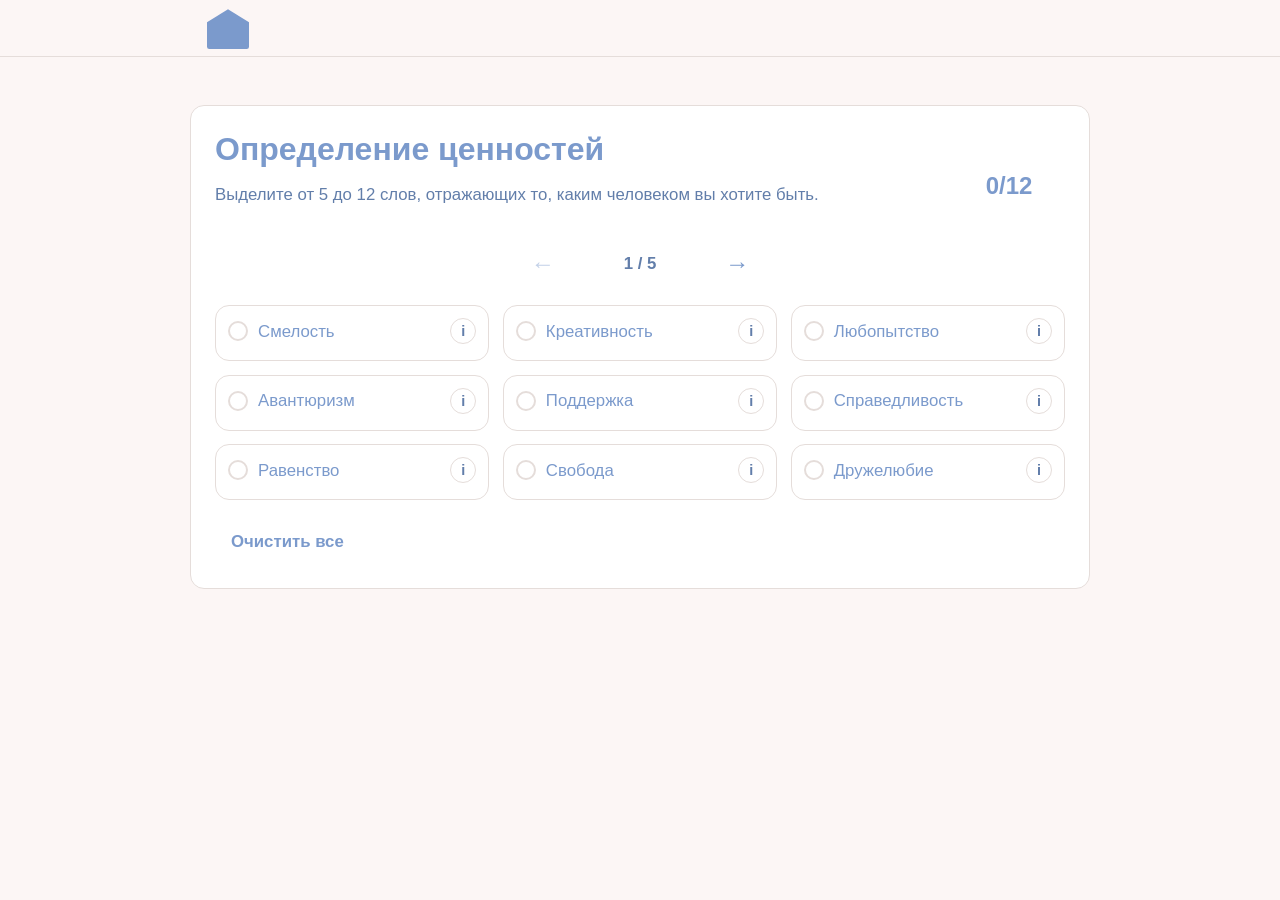
==== docs/projects/values-check-list.html @ 21dad4a8 "Initial commit" ====
<!doctype html>
<html lang="en">
<head>
  <meta charset="utf-8">
  <meta name="viewport" content="width=device-width, initial-scale=1">
  <title>Определение ценностей</title>
  <meta name="description" content="Project page for Values Check List.">
  <link rel="stylesheet" href="../styles.css">
</head>
<body>
  <header class="site-header">
    <div class="container site-header-inner">
      <button id="home-link-btn" class="home-link" type="button" aria-label="На главную">
        <svg class="home-link__icon" viewBox="0 0 24 24" xmlns="http://www.w3.org/2000/svg" aria-hidden="true">
          <path d="M3 9.5 12 4l9 5.5V20a1 1 0 0 1-1 1H4a1 1 0 0 1-1-1V9.5z" fill="currentColor"/>
        </svg>
      </button>
    </div>
  </header>
  <main class="container">
    <section class="project-card">
      <div class="project-top-row">
        <div class="project-top-text">
          <h1>Определение ценностей</h1>
          <p class="description">
            Выделите от&#160;5 до&#160;12 слов, отражающих то, каким&#160;человеком вы хотите быть.
          </p>
        </div>
        <div class="selection-counter-wrap" aria-live="polite">
          <div id="selection-counter" class="selection-counter">0/12</div>
        </div>
      </div>
      <div class="values-pager" aria-label="Values pages navigation">
        <button id="prev-page" class="nav-arrow" type="button" aria-label="Previous page">&#8592;</button>
        <span id="page-indicator" class="page-indicator">1 / 5</span>
        <button id="next-page" class="nav-arrow" type="button" aria-label="Next page">&#8594;</button>
      </div>
      <div id="values-grid" class="values-grid" aria-live="polite"></div>
      <div class="checklist-actions">
        <button id="clear-all" class="button secondary" type="button">Очистить все</button>
        <div id="ranking-action" class="center-action is-hidden" hidden>
          <button id="to-ranking" class="button" type="button">Перейти к&#160;ранжированию</button>
        </div>
      </div>
    </section>
  </main>
  <div id="home-warning-modal" class="modal-overlay" hidden>
    <div class="modal-card" role="dialog" aria-modal="true" aria-labelledby="home-warning-title">
      <h2 id="home-warning-title">Вернуться на&#160;главную?</h2>
      <p class="description">
        Your current values check list progress will be lost if you return to home page.
      </p>
      <div class="modal-actions">
        <button id="confirm-home-leave" class="button secondary" type="button">Home</button>
        <button id="cancel-home-leave" class="button secondary" type="button">Cancel</button>
      </div>
    </div>
  </div>
  <div id="selection-warning-modal" class="modal-overlay" hidden>
    <div class="modal-card modal-card-small" role="dialog" aria-modal="true" aria-labelledby="selection-warning-title">
      <h2 id="selection-warning-title">Недостаточно ценностей для&#160;ранжирования</h2>
      <p class="description">
        Для&#160;перехода к&#160;ранжированию Вам необходимо выбрать не&#160;менее 5 ценностей.
      </p>
      <div class="modal-actions">
        <button id="selection-warning-ok" class="button" type="button">OK</button>
      </div>
    </div>
  </div>
  <script>
    let values = [];
    const MAX_CHECKED = 12;
    const itemsPerPage = 9;
    let totalPages = 1;
    const CHECKLIST_STORAGE_KEY = "valuesChecklistCheckedState";
    const RANKING_UNLOCKED_STORAGE_KEY = "valuesChecklistRankingUnlocked";
    let checkedState = [];
    let currentPage = 0;
    let hasReachedLastPage = false;

    const valuesGrid = document.getElementById("values-grid");
    const prevPageBtn = document.getElementById("prev-page");
    const nextPageBtn = document.getElementById("next-page");
    const pageIndicator = document.getElementById("page-indicator");
    const homeLinkBtn = document.getElementById("home-link-btn");
    const homeWarningModal = document.getElementById("home-warning-modal");
    const confirmHomeLeaveBtn = document.getElementById("confirm-home-leave");
    const cancelHomeLeaveBtn = document.getElementById("cancel-home-leave");
    const selectionWarningModal = document.getElementById("selection-warning-modal");
    const selectionWarningOkBtn = document.getElementById("selection-warning-ok");
    const selectionCounter = document.getElementById("selection-counter");
    const rankingAction = document.getElementById("ranking-action");
    const clearAllBtn = document.getElementById("clear-all");
    const toRankingBtn = document.getElementById("to-ranking");
    const MIN_FOR_RANKING = 5;
    const prefersFinePointerHover = () =>
      window.matchMedia("(hover: hover)").matches && window.matchMedia("(pointer: fine)").matches;

    function capitalizeFirstLetter(text) {
      const t = (text || "").trim();
      if (!t) {
        return t;
      }
      return `${t.charAt(0).toUpperCase()}${t.slice(1)}`;
    }

    function getCheckedValues() {
      const selected = [];
      for (let i = 0; i < values.length; i += 1) {
        if (!checkedState[i]) continue;
        selected.push({
          id: `value-${i}`,
          name: values[i].name,
          description: values[i].description,
        });
      }
      return selected;
    }

    function getCheckedCount() {
      return checkedState.reduce((count, isChecked) => (isChecked ? count + 1 : count), 0);
    }

    function persistCheckedState() {
      localStorage.setItem(CHECKLIST_STORAGE_KEY, JSON.stringify(checkedState));
    }

    function persistRankingUnlockedState() {
      localStorage.setItem(RANKING_UNLOCKED_STORAGE_KEY, JSON.stringify(hasReachedLastPage));
    }

    function clearChecklistProgress() {
      checkedState = new Array(values.length).fill(false);
      hasReachedLastPage = false;
      currentPage = 0;
      setRankingActionVisible(false);
      localStorage.removeItem(CHECKLIST_STORAGE_KEY);
      localStorage.removeItem("selectedValuesForRanking");
      localStorage.removeItem(RANKING_UNLOCKED_STORAGE_KEY);
      renderPage();
    }

    function setRankingActionVisible(isVisible) {
      rankingAction.hidden = !isVisible;
      rankingAction.classList.toggle("is-hidden", !isVisible);
    }

    function animateCounterLimit() {
      selectionCounter.classList.remove("selection-counter-limit");
      void selectionCounter.offsetWidth;
      selectionCounter.classList.add("selection-counter-limit");
    }

    function applyCheckedState(index, nextChecked) {
      if (nextChecked && !checkedState[index] && getCheckedCount() >= MAX_CHECKED) {
        animateCounterLimit();
        return false;
      }

      checkedState[index] = nextChecked;
      persistCheckedState();
      renderPage();
      return true;
    }

    function renderPage() {
      const start = currentPage * itemsPerPage;
      const end = Math.min(start + itemsPerPage, values.length);
      valuesGrid.innerHTML = "";
      const checkedCount = getCheckedCount();

      for (let i = start; i < end; i += 1) {
        const card = document.createElement("div");
        card.className = "value-card";
        const isLocked = checkedCount >= MAX_CHECKED && !checkedState[i];
        card.classList.toggle("value-card-locked", isLocked);

        const mainRow = document.createElement("div");
        mainRow.className = "value-main";
        const mainLeft = document.createElement("div");
        mainLeft.className = "value-main-left";

        const checkbox = document.createElement("input");
        checkbox.type = "checkbox";
        checkbox.checked = checkedState[i];
        checkbox.setAttribute("aria-disabled", String(isLocked));
        checkbox.addEventListener("click", (event) => {
          event.stopPropagation();
        });
        checkbox.addEventListener("change", () => {
          const applied = applyCheckedState(i, checkbox.checked);
          if (!applied) {
            checkbox.checked = checkedState[i];
          }
        });

        const text = document.createElement("span");
        text.className = "value-name";
        text.textContent = capitalizeFirstLetter(values[i].name);

        const infoBtn = document.createElement("button");
        infoBtn.type = "button";
        infoBtn.className = "value-info-btn";
        infoBtn.textContent = "i";
        infoBtn.setAttribute("aria-label", `Show description for ${values[i].name}`);
        infoBtn.setAttribute("aria-expanded", "false");

        infoBtn.addEventListener("mouseenter", () => {
          card.classList.add("value-info-active");
        });
        infoBtn.addEventListener("mouseleave", () => {
          card.classList.remove("value-info-active");
        });
        infoBtn.addEventListener("focus", () => {
          card.classList.add("value-info-active");
        });
        infoBtn.addEventListener("blur", () => {
          card.classList.remove("value-info-active");
        });

        infoBtn.addEventListener("click", (event) => {
          event.preventDefault();
          event.stopPropagation();
          if (!prefersFinePointerHover()) {
            const next = !card.classList.contains("value-card--info-visible");
            document.querySelectorAll(".value-card").forEach((el) => {
              el.classList.remove("value-card--info-visible");
              el.classList.remove("value-info-active");
              const btn = el.querySelector(".value-info-btn");
              if (btn) {
                btn.setAttribute("aria-expanded", "false");
              }
            });
            if (next) {
              card.classList.add("value-card--info-visible");
              infoBtn.setAttribute("aria-expanded", "true");
            }
          }
        });

        card.addEventListener("click", (event) => {
          if (event.target.closest(".value-info-btn")) {
            return;
          }
          card.classList.remove("value-card--info-visible");
          card.classList.remove("value-info-active");
          infoBtn.setAttribute("aria-expanded", "false");

          applyCheckedState(i, !checkedState[i]);
        });

        const description = document.createElement("p");
        description.className = "value-description";
        description.textContent = capitalizeFirstLetter(values[i].description);

        mainLeft.appendChild(checkbox);
        mainLeft.appendChild(text);
        mainRow.appendChild(mainLeft);
        mainRow.appendChild(infoBtn);
        card.appendChild(mainRow);
        card.appendChild(description);
        valuesGrid.appendChild(card);
      }

      pageIndicator.textContent = `${currentPage + 1} / ${totalPages}`;
      pageIndicator.setAttribute(
        "aria-label",
        `Page ${currentPage + 1} of ${totalPages}`,
      );
      prevPageBtn.disabled = currentPage === 0;
      nextPageBtn.disabled = currentPage === totalPages - 1;
      if (currentPage === totalPages - 1) {
        hasReachedLastPage = true;
        persistRankingUnlockedState();
      }
      selectionCounter.textContent = `${checkedCount}/${MAX_CHECKED}`;
      selectionCounter.classList.toggle("selection-counter-max", checkedCount >= MAX_CHECKED);
      setRankingActionVisible(hasReachedLastPage);
    }

    prevPageBtn.addEventListener("click", () => {
      if (currentPage > 0) {
        currentPage -= 1;
        renderPage();
      }
    });

    nextPageBtn.addEventListener("click", () => {
      if (currentPage < totalPages - 1) {
        currentPage += 1;
        renderPage();
      }
    });

    homeLinkBtn.addEventListener("click", () => {
      if (getCheckedValues().length === 0) {
        localStorage.removeItem("selectedValuesForRanking");
        localStorage.removeItem(CHECKLIST_STORAGE_KEY);
        localStorage.removeItem(RANKING_UNLOCKED_STORAGE_KEY);
      }
      window.location.href = "../index.html";
    });

    // Home warning is currently disabled because checklist progress is persisted.
    confirmHomeLeaveBtn.addEventListener("click", () => {
      window.location.href = "../index.html";
    });

    cancelHomeLeaveBtn.addEventListener("click", () => {
      homeWarningModal.hidden = true;
    });

    document.addEventListener("click", (event) => {
      if (prefersFinePointerHover()) {
        return;
      }
      document.querySelectorAll(".value-card.value-card--info-visible").forEach((el) => {
        if (!el.contains(event.target)) {
          el.classList.remove("value-card--info-visible");
          el.classList.remove("value-info-active");
          const btn = el.querySelector(".value-info-btn");
          if (btn) {
            btn.setAttribute("aria-expanded", "false");
          }
        }
      });
    });

    toRankingBtn.addEventListener("click", () => {
      const selectedValues = getCheckedValues();
      if (selectedValues.length < MIN_FOR_RANKING) {
        selectionWarningModal.hidden = false;
        return;
      }

      localStorage.setItem("selectedValuesForRanking", JSON.stringify(selectedValues));
      window.location.href = "values-ranking.html";
    });

    selectionWarningOkBtn.addEventListener("click", () => {
      selectionWarningModal.hidden = true;
    });

    clearAllBtn.addEventListener("click", () => {
      clearChecklistProgress();
    });

    async function initValues() {
      const response = await fetch("../data/values.json");
      values = await response.json();
      totalPages = Math.ceil(values.length / itemsPerPage);
      hasReachedLastPage = JSON.parse(localStorage.getItem(RANKING_UNLOCKED_STORAGE_KEY) || "false");

      const storedCheckedState = JSON.parse(localStorage.getItem(CHECKLIST_STORAGE_KEY) || "null");
      checkedState = Array.isArray(storedCheckedState) && storedCheckedState.length === values.length
        ? storedCheckedState.map((item) => Boolean(item))
        : new Array(values.length).fill(false);

      renderPage();
    }

    initValues();
  </script>
</body>
</html>
---- docs/styles.css ----
:root {
  /* ─── Typography: font family ─── */
  --font-family-base: -apple-system, BlinkMacSystemFont, "Segoe UI", Roboto, Helvetica, Arial, sans-serif;

  /* ─── Typography: font sizes ─── */
  --font-size-body: clamp(0.98rem, 2.2vw, 1.05rem);
  --font-size-h1: clamp(1.55rem, 4vw, 2rem);
  --font-size-h2: clamp(1.2rem, 3vw, 1.5rem);
  --font-size-h3-catalog: clamp(1.05rem, 2.5vw, 1.2rem);
  --font-size-home-link: clamp(1.35rem, 3.2vw, 1.95rem);
  --font-size-nav-arrow: 1.5rem;
  --font-size-value-info: 0.9rem;
  --font-size-selection-counter: clamp(1.2rem, 2.4vw, 1.5rem);
  --font-size-theme-swap: 1.25rem;
  --font-size-decoration-label: 0.75rem;
  /* Index “Проекты” card blurbs (smaller than body) */
  --font-size-catalog-desc: clamp(0.86rem, 1.9vw, 0.97rem);

  /* ─── Typography: font weights ─── */
  --font-weight-semibold: 600;
  --font-weight-bold: 700;
  --font-weight-extrabold: 800;

  /* ─── Typography: line heights ─── */
  --line-height-base: 1.5;
  --line-height-heading: 1.2;
  --line-height-home-link: 1.15;
  --line-height-value-popover: 1.4;
  --line-height-preview-block: 1.55;

  /* ─── Colors: primitives (each solid swatch defined once) ─── */
  --palette-cream: #fcf6f5;
  --palette-white: #ffffff;
  --palette-black: #000000;
  --palette-periwinkle: #7b9acc;
  --palette-periwinkle-muted: #627eaa;
  --palette-periwinkle-deep: #6286bd;
  --palette-periwinkle-dark: #51688f;
  --palette-success:#58a978;
  --palette-success-soft: #e8f4eb;
  --palette-focus: #a8c4e8;
  --palette-border: #e5ddda;
  --palette-image-fallback: #eef2f7;
  --palette-tint-blue: #f8fbff;
  --palette-tint-neutral: #f8fafc;
  --palette-shadow: #0f172a;
  --palette-ui-blue: #1f6feb;
  --palette-sky: #93c5fd;

  /* ─── Colors: semantic roles (alias primitives; tweak only above) ─── */
  --bg: var(--palette-cream);
  --surface: var(--palette-white);
  --text: var(--palette-periwinkle);
  --muted: var(--palette-periwinkle-muted);
  --primary: var(--palette-periwinkle);
  --primary-hover: var(--palette-periwinkle-deep);
  --secondary: var(--palette-periwinkle-muted);
  --secondary-hover: var(--palette-periwinkle-dark);
  --success: var(--palette-success);
  --success-soft: var(--palette-success-soft);
  --button-text: var(--palette-white);
  --focus-ring: var(--palette-focus);
  --border: var(--palette-border);
  --image-placeholder-bg: var(--palette-image-fallback);
  --surface-tint-blue: var(--palette-tint-blue);
  --surface-tint-neutral: var(--palette-tint-neutral);

  /* Translucent UI (relative color; keep primitives as the single source) */
  --primary-faint-14: rgb(from var(--primary) r g b / 14%);
  --primary-faint-28: rgb(from var(--primary) r g b / 28%);
  --primary-faint-35: rgb(from var(--primary) r g b / 35%);
  --primary-shadow-30: rgb(from var(--primary) r g b / 30%);
  --primary-shadow-34: rgb(from var(--primary) r g b / 34%);
  --primary-glow-12: rgb(from var(--primary) r g b / 12%);
  --primary-hover-glow-40: rgb(from var(--primary-hover) r g b / 40%);
  --button-ghost-hover-bg: var(--primary-faint-14);
  --border-interactive: rgb(from var(--palette-ui-blue) r g b / 35%);
  --border-interactive-strong: rgb(from var(--palette-ui-blue) r g b / 45%);
  --header-bg: rgb(from var(--bg) r g b / 94%);
  --modal-backdrop: rgb(from var(--palette-black) r g b / 40%);
  --checkbox-focus-ring: rgb(from var(--success) r g b / 25%);
  --inset-highlight: rgb(from var(--surface) r g b / 35%);
  --inset-highlight-on-primary: rgb(from var(--surface) r g b / 85%);
  --drop-slot-start: rgb(from var(--palette-sky) r g b / 35%);
  --drop-slot-end: rgb(from var(--palette-ui-blue) r g b / 22%);
  --drop-slot-outline: rgb(from var(--palette-sky) r g b / 45%);

  /* Shadows (depth from single shadow hue) */
  --shadow-slate-xs: 0 2px 10px rgb(from var(--palette-shadow) r g b / 12%);
  --shadow-slate-sm: 0 4px 14px rgb(from var(--palette-shadow) r g b / 6%);
  --shadow-slate-md: 0 6px 18px rgb(from var(--palette-shadow) r g b / 8%);
  --shadow-slate-lg: 0 10px 24px rgb(from var(--palette-shadow) r g b / 12%);
  --shadow-slate-xl: 0 14px 24px rgb(from var(--palette-shadow) r g b / 18%);
  --shadow-slate-xxl: 0 18px 30px rgb(from var(--palette-shadow) r g b / 22%);
  --shadow-slate-xxxl: 0 14px 34px rgb(from var(--palette-shadow) r g b / 18%);
  --shadow-catalog-hover: 0 2px 12px var(--primary-glow-12);
  --shadow-cta: 0 3px 14px var(--primary-shadow-34);
  --shadow-cta-hover: 0 4px 18px var(--primary-hover-glow-40);
  --shadow-cta-active: 0 2px 10px var(--primary-shadow-30);

  /* Spacing & radii */
  --space-1: 0.5rem;
  --space-2: 0.85rem;
  --space-3: 1.2rem;
  --radius-card: 14px;
  --radius-pill: 999px;
  --radius-selection-counter: 16px;
  --radius-home-focus: 4px;
  --radius-decorations-pill: 10px;

  /* Ranking page: value rows (+20% vs original 264px cap) */
  --ranking-list-max-width: min(calc(264px * 1.2), 100%);
}

* {
  box-sizing: border-box;
}

[hidden] {
  display: none !important;
}

.is-hidden {
  display: none !important;
}

body {
  margin: 0;
  font-family: var(--font-family-base);
  color: var(--text);
  background: var(--bg);
  line-height: var(--line-height-base);
  -webkit-text-size-adjust: 100%;
}

.site-header {
  position: sticky;
  top: 0;
  z-index: 20;
  background: var(--header-bg);
  border-bottom: 1px solid var(--border);
  backdrop-filter: blur(6px);
  overflow: visible;
}

.site-header .container {
  margin-top: 0;
  margin-bottom: 0;
}

.site-header-inner {
  display: flex;
  justify-content: flex-start;
  align-items: center;
  min-height: 44px;
  padding-top: 6px;
  padding-bottom: 6px;
  padding-inline: clamp(16px, 2.5vw, 24px);
  overflow: visible;
}

.home-link {
  display: inline-flex;
  align-items: center;
  justify-content: flex-start;
  margin: 0;
  padding: 4px 0;
  min-height: 44px;
  overflow: visible;
  background: transparent;
  color: var(--text);
  border-radius: 0;
  line-height: 0;
  font-size: 0;
  font-family: inherit;
  border: none;
  box-shadow: none;
  cursor: pointer;
  text-decoration: none;
  appearance: none;
  transition: color 0.2s ease;
}

.home-link__icon {
  display: block;
  width: clamp(1.35rem, 3vw, 1.75rem);
  height: clamp(1.35rem, 3vw, 1.75rem);
  flex-shrink: 0;
  transform: scale(2);
  transform-origin: center;
}

.home-link:hover {
  color: var(--primary-hover);
}

.home-link:focus-visible {
  outline: 3px solid var(--focus-ring);
  outline-offset: 3px;
  border-radius: var(--radius-home-focus);
}

.container {
  width: min(900px, 100% - 2rem);
  margin: clamp(20px, 5vw, 48px) auto;
}

.profile-card,
.project-card,
.projects-section {
  background: var(--surface);
  border: 1px solid var(--border);
  border-radius: var(--radius-card);
  padding: clamp(16px, 2.5vw, 24px);
  margin-bottom: clamp(12px, 2vw, 20px);
}

.profile-card {
  display: flex;
  align-items: flex-start;
  justify-content: space-between;
  gap: clamp(16px, 4vw, 40px);
  text-align: left;
}

.profile-content {
  flex: 1;
  min-width: 0;
}

.profile-photo {
  width: clamp(96px, 22vw, 140px);
  height: clamp(96px, 22vw, 140px);
  flex: 0 0 auto;
  align-self: center;
  border-radius: 50%;
  object-fit: cover;
  border: 3px solid var(--primary);
  background: var(--image-placeholder-bg);
}

h1,
h2 {
  margin-top: 0;
  line-height: var(--line-height-heading);
}

h1 {
  font-size: var(--font-size-h1);
  margin-bottom: var(--space-2);
}

h2 {
  font-size: var(--font-size-h2);
  margin-bottom: var(--space-2);
}

h1::first-letter,
h2::first-letter,
h3::first-letter {
  text-transform: uppercase;
}

.description::first-letter,
.value-description::first-letter,
.value-name::first-letter {
  text-transform: uppercase;
}

.projects-catalog-item__title::first-letter,
.projects-catalog-item__desc::first-letter {
  text-transform: uppercase;
}

.description {
  color: var(--muted);
  max-width: 700px;
  margin: 0;
  font-size: var(--font-size-body);
}

.profile-content h1,
.project-card h1 {
  font-size: var(--font-size-h1);
  font-weight: var(--font-weight-bold);
  margin-bottom: var(--space-2);
}

.project-card p.description:has(+ .ranking-reflection-bullets) {
  margin-bottom: 0;
}

.ranking-reflection-bullets {
  margin: 0.12rem 0 calc(var(--space-3) + var(--space-1));
  padding-left: 1.4em;
  max-width: none;
  color: var(--muted);
  font-size: var(--font-size-body);
  line-height: var(--line-height-base);
  text-align: left;
  list-style-position: outside;
}

.ranking-reflection-bullets li {
  margin-bottom: 0.12rem;
}

.ranking-reflection-bullets li:last-child {
  margin-bottom: 0;
}

.profile-content .description,
.project-card .description {
  font-size: var(--font-size-body);
  line-height: var(--line-height-base);
  margin: 0 0 var(--space-3);
}

.projects-section h2 {
  text-align: center;
  margin-bottom: var(--space-3);
}

.project-buttons {
  display: flex;
  flex-wrap: wrap;
  gap: 12px;
  align-items: center;
  justify-content: flex-end;
}

.project-buttons:has(> .button.secondary),
.project-buttons:has(> a.button.secondary) {
  justify-content: flex-start;
}

.project-buttons > .button.secondary,
.project-buttons > a.button.secondary {
  margin-right: auto;
}

.projects-catalog {
  list-style: none;
  margin: 0;
  padding: 0;
  display: flex;
  flex-direction: column;
  gap: var(--space-2);
}

.projects-catalog-item {
  display: flex;
  align-items: center;
  justify-content: space-between;
  gap: var(--space-3);
  width: 80%;
  max-width: 100%;
  margin-inline: auto;
  padding: var(--space-2) var(--space-3);
  background: var(--surface);
  border: 1px solid var(--border);
  border-radius: calc(var(--radius-card) - 4px);
  text-decoration: none;
  color: var(--text);
  transition: border-color 0.2s ease, box-shadow 0.2s ease;
}

.projects-catalog-item:hover {
  border-color: var(--primary);
  box-shadow: var(--shadow-catalog-hover);
}

.projects-catalog-item:focus-visible {
  outline: 3px solid var(--focus-ring);
  outline-offset: 2px;
}

a.projects-catalog-item:visited {
  color: var(--text);
}

.projects-catalog-item__body {
  min-width: 0;
  flex: 1;
}

.projects-catalog-item__title {
  margin: 0 0 0.35rem;
  font-size: var(--font-size-h3-catalog);
  font-weight: var(--font-weight-bold);
  line-height: var(--line-height-heading);
}

.projects-catalog-item__desc {
  margin: 0;
  font-size: var(--font-size-catalog-desc);
  color: var(--muted);
  line-height: var(--line-height-base);
}

.projects-catalog-item__cta {
  flex: 0 0 auto;
  display: inline-flex;
  align-items: center;
  justify-content: center;
  width: clamp(44px, 9vw, 50px);
  height: clamp(44px, 9vw, 50px);
  border-radius: 50%;
  background: var(--primary);
  color: var(--button-text);
  line-height: 0;
  box-shadow: var(--shadow-cta);
  transition: background 0.2s ease, box-shadow 0.2s ease, transform 0.2s ease, color 0.15s ease;
}

.projects-catalog-item__cta-icon {
  display: block;
  width: 62%;
  height: 62%;
  min-width: 22px;
  min-height: 22px;
  max-width: 36px;
  max-height: 36px;
}

.projects-catalog-item:hover .projects-catalog-item__cta {
  background: var(--primary-hover);
  box-shadow: var(--shadow-cta-hover);
  transform: translateY(-1px);
}

.projects-catalog-item:active .projects-catalog-item__cta {
  background: var(--primary-hover);
  color: var(--success);
  transform: translateY(0);
  box-shadow: var(--shadow-cta-active);
}

.button {
  display: inline-block;
  text-decoration: none;
  background: var(--primary);
  color: var(--button-text);
  padding: 12px 16px;
  min-height: 44px;
  border-radius: var(--radius-pill);
  font-weight: var(--font-weight-semibold);
  border: none;
  box-shadow: none;
  transition: background 0.2s ease, color 0.2s ease, transform 0.12s ease;
  text-align: center;
  line-height: var(--line-height-heading);
  font-size: var(--font-size-body);
  cursor: pointer;
  font-family: inherit;
}

.button:hover {
  background: var(--primary-hover);
  color: var(--button-text);
}

.button:active {
  transform: translateY(1px);
}

.button:active:not(.secondary),
a.button:active:not(.secondary) {
  color: var(--success);
}

.button:focus-visible {
  outline: 3px solid var(--focus-ring);
  outline-offset: 2px;
}

.button.secondary {
  background: transparent;
  color: var(--primary);
}

.button.secondary:hover {
  background: var(--button-ghost-hover-bg);
  color: var(--primary-hover);
}

.button.secondary:active {
  transform: translateY(1px);
}

a.button:visited {
  color: var(--button-text);
}

a.button.secondary:visited {
  color: var(--primary);
}

.button.icon-button {
  display: inline-flex;
  align-items: center;
  justify-content: center;
  padding: 10px 14px;
  line-height: 0;
}

.button.icon-button svg {
  display: block;
  width: 22px;
  height: 22px;
}

.button.icon-button.icon-button-lg {
  padding-inline: 16px;
  padding-block: calc((44px - 0.62 * 44px) / 2);
  min-height: 44px;
  box-sizing: border-box;
}

.button.icon-button.icon-button-lg svg {
  display: block;
  width: calc(0.62 * 44px);
  height: calc(0.62 * 44px);
  flex-shrink: 0;
}

.values-pager {
  display: flex;
  align-items: center;
  justify-content: center;
  gap: var(--space-3);
  margin: 0 0 var(--space-3);
}

.page-indicator {
  color: var(--muted);
  font-size: var(--font-size-body);
  font-weight: var(--font-weight-bold);
  min-width: 112px;
  text-align: center;
}

.nav-arrow {
  min-width: 44px;
  min-height: 44px;
  padding: 0 6px;
  border: none;
  background: transparent;
  color: var(--text);
  font-size: var(--font-size-nav-arrow);
  font-weight: var(--font-weight-extrabold);
  cursor: pointer;
}

.nav-arrow:hover {
  color: var(--primary);
}

.nav-arrow:disabled {
  opacity: 0.45;
  cursor: not-allowed;
}

.nav-arrow:focus-visible {
  outline: 3px solid var(--focus-ring);
  outline-offset: 2px;
}

.values-grid {
  display: grid;
  grid-template-columns: repeat(3, minmax(0, 1fr));
  gap: var(--space-2);
  margin-bottom: var(--space-3);
}

.value-card {
  display: block;
  position: relative;
  border: 1px solid var(--border);
  border-radius: var(--radius-card);
  padding: 12px;
  min-height: 56px;
  background: var(--surface);
  transition: border-color 0.2s ease, box-shadow 0.2s ease;
  z-index: 1;
}

.value-main {
  display: flex;
  align-items: center;
  gap: 10px;
  justify-content: space-between;
}

.value-main-left {
  display: flex;
  align-items: center;
  gap: 10px;
  min-width: 0;
}

.value-card-locked {
  filter: grayscale(0.15);
}

.value-card-locked .value-main {
  opacity: 0.55;
}

.value-card input[type="checkbox"] {
  width: 20px;
  height: 20px;
  margin: 0;
  flex: 0 0 auto;
  appearance: none;
  border: 2px solid var(--border);
  border-radius: 999px;
  background: var(--surface);
  cursor: pointer;
  display: inline-grid;
  place-content: center;
  transition: border-color 0.2s ease, background 0.2s ease, transform 0.12s ease;
}

.value-card input[type="checkbox"]::before {
  content: "";
  width: 10px;
  height: 10px;
  transform: scale(0);
  transition: transform 0.12s ease;
  background: var(--button-text);
  border-radius: 999px;
  clip-path: polygon(14% 44%, 0 59%, 42% 100%, 100% 20%, 84% 8%, 41% 68%);
}

.value-card input[type="checkbox"]:checked {
  background: var(--success);
  border-color: var(--success);
}

.value-card input[type="checkbox"]:checked::before {
  transform: scale(1);
}

.value-card input[type="checkbox"]:focus-visible {
  outline: 3px solid var(--checkbox-focus-ring);
  outline-offset: 1px;
}

.value-name {
  font-size: var(--font-size-body);
  line-height: var(--line-height-base);
}

.value-description {
  margin: 0;
  position: absolute;
  left: -1px;
  right: -1px;
  top: calc(100% - 1px);
  padding: 10px 12px;
  border: 1px solid var(--border);
  border-top: none;
  border-radius: 0 0 var(--radius-card) var(--radius-card);
  background: var(--surface);
  box-shadow: var(--shadow-slate-lg);
  opacity: 0;
  color: var(--muted);
  font-size: var(--font-size-body);
  line-height: var(--line-height-value-popover);
  white-space: pre-line;
  transform: translateY(-4px);
  pointer-events: none;
  visibility: hidden;
  transition: opacity 0.2s ease, transform 0.2s ease, visibility 0.2s ease;
}

.value-card:hover {
  border-color: var(--border-interactive);
  box-shadow: var(--shadow-slate-sm);
}

.value-card:hover:not(.value-info-active):not(.value-card--info-visible) .value-description {
  opacity: 0;
  visibility: hidden;
  transform: translateY(-4px);
}

.value-card.value-info-active,
.value-card.value-card--info-visible {
  border-color: var(--primary);
  box-shadow: var(--shadow-slate-md);
  border-bottom-left-radius: 0;
  border-bottom-right-radius: 0;
  z-index: 6;
}

.value-card.value-info-active .value-description,
.value-card.value-card--info-visible .value-description {
  opacity: 1;
  transform: translateY(0);
  visibility: visible;
}

.value-info-btn {
  width: 26px;
  height: 26px;
  min-width: 26px;
  border-radius: 50%;
  border: 1px solid var(--border);
  background: var(--surface);
  color: var(--muted);
  font-size: var(--font-size-value-info);
  font-weight: var(--font-weight-bold);
  line-height: 1;
  display: inline-flex;
  align-items: center;
  justify-content: center;
  cursor: help;
}

.value-info-btn:focus-visible {
  outline: 3px solid var(--focus-ring);
  outline-offset: 2px;
}

.center-action {
  display: flex;
  justify-content: flex-end;
}

.center-action .button {
  width: auto;
}

.checklist-actions {
  display: flex;
  justify-content: flex-start;
  align-items: center;
  gap: var(--space-2);
}

.checklist-actions > .button.secondary {
  margin-right: auto;
}

.project-top-row {
  display: flex;
  align-items: flex-start;
  justify-content: space-between;
  gap: var(--space-2);
}

.project-top-text {
  flex: 1;
  min-width: 0;
}

.selection-counter-wrap {
  flex: 0 0 auto;
  text-align: center;
}

.selection-counter {
  width: clamp(88px, 12vw, 112px);
  height: clamp(88px, 12vw, 112px);
  border-radius: var(--radius-selection-counter);
  border: none;
  display: flex;
  align-items: center;
  justify-content: center;
  font-size: var(--font-size-selection-counter);
  font-weight: var(--font-weight-extrabold);
  background: transparent;
  color: var(--text);
  transition: transform 0.16s ease, color 0.2s ease, box-shadow 0.2s ease, background 0.2s ease;
  box-shadow: none;
}

.selection-counter-max {
  color: var(--success);
  background: transparent;
  box-shadow: none;
}

.selection-counter-limit {
  animation: counter-limit-bounce 0.42s ease;
}

@keyframes counter-limit-bounce {
  0% {
    transform: scale(1) translateX(0);
  }
  20% {
    transform: scale(1.1) translateX(-3px);
  }
  40% {
    transform: scale(1.1) translateX(3px);
  }
  60% {
    transform: scale(1.06) translateX(-2px);
  }
  80% {
    transform: scale(1.03) translateX(2px);
  }
  100% {
    transform: scale(1) translateX(0);
  }
}

.modal-overlay {
  position: fixed;
  inset: 0;
  background: var(--modal-backdrop);
  display: flex;
  justify-content: center;
  align-items: center;
  padding: 16px;
  z-index: 100;
}

.modal-overlay[hidden] {
  display: none;
}

.modal-card {
  width: min(560px, 100%);
  background: var(--surface);
  border: 1px solid var(--border);
  border-radius: var(--radius-card);
  padding: clamp(16px, 2.5vw, 24px);
}

.modal-card-small {
  width: min(420px, 100%);
}

.modal-actions {
  display: flex;
  flex-wrap: wrap;
  justify-content: flex-end;
  gap: var(--space-2);
  margin-top: var(--space-3);
}

.modal-actions:has(> .button.secondary),
.modal-actions:has(> a.button.secondary) {
  justify-content: flex-start;
}

.ranking-board {
  display: flex;
  align-items: flex-start;
  gap: 10px;
  max-width: calc(var(--ranking-list-max-width) + 2.75rem);
  margin: 0 auto var(--space-3);
  user-select: none;
  -webkit-user-select: none;
}

.ranking-rank-gutter {
  list-style: none;
  margin: 0;
  padding: 0;
  flex: 0 0 auto;
}

.ranking-rank-gutter li {
  display: flex;
  align-items: center;
  justify-content: flex-end;
  margin-bottom: var(--space-2);
  min-width: 2.25rem;
  text-align: right;
  color: var(--muted);
  font-weight: var(--font-weight-semibold);
  font-size: var(--font-size-body);
  line-height: var(--line-height-heading);
  box-sizing: border-box;
}

.ranking-rank-gutter li:last-child {
  margin-bottom: 0;
}

.ranking-list {
  margin: 0;
  padding: 0;
  flex: 1;
  min-width: 0;
  list-style: none;
  user-select: none;
  -webkit-user-select: none;
}

.ranking-row {
  display: flex;
  align-items: center;
  gap: 10px;
  margin-bottom: var(--space-2);
  list-style: none;
  cursor: grab;
  touch-action: none;
  user-select: none;
  -webkit-user-select: none;
}

.ranking-row:last-child {
  margin-bottom: 0;
}

.ranking-row:active {
  cursor: grabbing;
}

.ranking-row.sortable-helper {
  cursor: grabbing;
  list-style: none;
  transition: none;
  pointer-events: none;
}

body.values-sorting-active,
body.values-sorting-active * {
  user-select: none !important;
  -webkit-user-select: none !important;
}

body.values-sorting-active ::selection {
  background: transparent;
}

.rank-item {
  position: relative;
  display: flex;
  align-items: center;
  gap: 10px;
  flex: 1;
  min-width: 0;
  border: 1px solid var(--border);
  border-radius: var(--radius-card);
  padding: 12px;
  background: var(--surface);
  margin-bottom: 0;
  cursor: grab;
  touch-action: none;
  user-select: none;
  -webkit-user-select: none;
  transition: transform 0.18s ease, box-shadow 0.18s ease, border-color 0.18s ease, background-color 0.18s ease;
}

.rank-item:hover {
  border-color: var(--border-interactive);
  box-shadow: var(--shadow-slate-sm);
}

.rank-item:hover:not(.value-card--info-visible) .value-description {
  opacity: 0;
  visibility: hidden;
  transform: translateY(-4px);
}

.rank-item.value-card--info-visible {
  border-color: var(--primary);
  box-shadow: var(--shadow-slate-md);
  border-bottom-left-radius: 0;
  border-bottom-right-radius: 0;
  z-index: 6;
}

.rank-item.value-card--info-visible .value-description {
  opacity: 1;
  transform: translateY(0);
  visibility: visible;
}

.rank-item .rank-item-text {
  flex: 1;
  min-width: 0;
  display: flex;
  align-items: center;
  gap: 10px;
}

.rank-item .value-info-btn {
  position: relative;
  z-index: 2;
  flex: 0 0 auto;
  cursor: help;
  touch-action: manipulation;
}

.rank-item:active,
.ranking-row:active .rank-item {
  cursor: grabbing;
}

.rank-item.dragging,
.rank-item.dnd-dragging {
  opacity: 0.82;
  transform: scale(1.03);
  box-shadow: var(--shadow-slate-xl);
  border-color: var(--primary);
  background: var(--surface-tint-blue);
}

.rank-item.dnd-overlay {
  transform: scale(1.04);
  box-shadow: var(--shadow-slate-xxl);
  border-color: var(--primary);
  background: var(--surface-tint-blue);
}

.rank-item.sortable-helper {
  box-shadow: var(--shadow-slate-xxl);
  border-color: var(--primary);
  background: var(--surface-tint-blue);
  cursor: grabbing;
  list-style: none;
  transition: none;
}

.ranking-row.sortable-helper {
  box-shadow: none;
  margin-bottom: var(--space-2);
}

.ranking-row.sortable-helper .rank-item {
  box-shadow: var(--shadow-slate-xxl);
  border-color: var(--primary);
  background: var(--surface-tint-blue);
}

.drop-slot {
  list-style: none;
  height: 18px;
  border-radius: var(--radius-card);
  margin-bottom: var(--space-2);
  background: linear-gradient(90deg, var(--drop-slot-start) 0%, var(--drop-slot-end) 100%);
  box-shadow: 0 0 0 2px var(--drop-slot-outline);
  transition: opacity 0.12s ease, transform 0.12s ease, box-shadow 0.12s ease;
  pointer-events: none;
}

.style-group {
  margin-bottom: var(--space-3);
}

.style-options {
  display: flex;
  flex-wrap: wrap;
  gap: 10px;
}

.color-preset-wrap {
  display: grid;
  grid-template-columns: repeat(4, 44px);
  gap: 12px;
  justify-content: start;
  width: max-content;
  max-width: 100%;
  min-width: 0;
}

.color-preset-btn {
  box-sizing: border-box;
  width: 44px;
  height: 44px;
  padding: 0;
  border-radius: 50%;
  border: 2px solid var(--border);
  cursor: pointer;
  box-shadow: inset 0 0 0 1px var(--inset-highlight);
  transition: transform 0.15s ease, box-shadow 0.15s ease;
}

.color-preset-btn.color-theme-btn {
  background-color: transparent;
}

.color-preset-btn:hover {
  transform: scale(1.06);
  box-shadow: inset 0 0 0 1px var(--inset-highlight), var(--shadow-slate-xs);
}

.color-preset-btn:focus-visible {
  outline: 3px solid var(--focus-ring);
  outline-offset: 2px;
}

.color-preset-btn.is-selected {
  border-color: var(--primary);
  box-shadow:
    inset 0 0 0 2px var(--inset-highlight-on-primary),
    0 0 0 2px var(--primary);
}

.color-theme-swap {
  box-sizing: border-box;
  width: 44px;
  height: 44px;
  padding: 0;
  border-radius: 50%;
  border: 2px solid var(--border);
  background: var(--surface);
  cursor: pointer;
  font-size: var(--font-size-theme-swap);
  line-height: 1;
  display: inline-flex;
  align-items: center;
  justify-content: center;
  color: var(--text);
  transition: transform 0.15s ease, border-color 0.15s ease, background 0.15s ease;
}

.color-theme-swap:hover {
  border-color: var(--border-interactive-strong);
  background: var(--surface-tint-neutral);
}

.color-theme-swap:focus-visible {
  outline: 3px solid var(--focus-ring);
  outline-offset: 2px;
}

.decoration-option {
  border: 1px solid var(--border);
  border-radius: var(--radius-decorations-pill);
  background: var(--surface);
  padding: 8px 12px;
  cursor: pointer;
  font-size: var(--font-size-body);
}

.decoration-option.is-selected {
  border-color: var(--primary);
  background: var(--primary-faint-14);
}

.values-final-layout {
  display: grid;
  gap: clamp(20px, 3vw, 32px);
  grid-template-columns: 1fr;
  margin-bottom: var(--space-3);
}

@media (min-width: 900px) {
  .values-final-layout {
    grid-template-columns: minmax(260px, 320px) minmax(0, 1fr);
    align-items: start;
  }
}

.values-final-controls {
  min-width: 0;
}

.values-preview-heading-row {
  display: flex;
  align-items: center;
  gap: 12px;
  flex-wrap: wrap;
  margin-bottom: var(--space-2);
}

.values-preview-heading {
  font-size: var(--font-size-h2);
  font-weight: var(--font-weight-bold);
  margin: 0;
}

.preview-heading-spinner {
  display: inline-flex;
  align-items: center;
}

.preview-heading-spinner[hidden] {
  display: none !important;
}

.values-final-preview-wrap {
  min-width: 0;
}

.values-final-preview-wrap .final-preview-image {
  margin-bottom: 0;
}

.final-preview-image:empty {
  display: none;
}

.final-preview {
  border: 1px solid var(--border);
  border-radius: var(--radius-card);
  padding: 18px;
  margin-bottom: var(--space-3);
  background: var(--surface);
  position: relative;
}

.final-preview-image {
  border: none;
  border-radius: 0;
  padding: 0;
  margin: 0 auto var(--space-3);
  background: var(--surface);
  box-shadow: var(--shadow-slate-xxxl);
  overflow: hidden;
  max-width: 720px;
}

.final-preview-jpg {
  width: 100%;
  height: auto;
  display: block;
  border-radius: 0;
}

.preview-loading-spinner {
  box-sizing: border-box;
  width: 26px;
  height: 26px;
  flex-shrink: 0;
  border: 3px solid var(--primary-faint-28);
  border-top-color: var(--primary);
  border-radius: 50%;
  animation: preview-loading-spin 0.72s linear infinite;
}

@keyframes preview-loading-spin {
  to {
    transform: rotate(360deg);
  }
}

@media (prefers-reduced-motion: reduce) {
  .preview-loading-spinner {
    animation: none;
    border-color: var(--primary);
    border-top-color: var(--primary-faint-35);
  }
}

#final-preview-source {
  position: absolute;
  left: -99999px;
  top: 0;
  width: min(900px, 100% - 2rem);
  pointer-events: none;
}

#final-preview-source.final-preview-a4 {
  width: 794px;
  min-height: 1123px;
  padding: 64px;
  border: none;
  border-radius: 0;
  box-shadow: none;
}

.final-preview-list {
  margin: 0;
  padding-left: 0;
  list-style: none;
}

.final-preview-item {
  margin-bottom: 12px;
}

.final-preview-line {
  font-size: var(--font-size-body);
  line-height: var(--line-height-preview-block);
}

.final-preview-title {
  font-weight: var(--font-weight-bold);
}

.final-preview-description-inline {
  color: var(--muted);
}

.markdown-preview h2 {
  margin-top: 0;
  margin-bottom: 14px;
}

.markdown-preview ol {
  margin: 0;
  padding-left: 26px;
}

.markdown-preview li {
  margin-bottom: 10px;
  color: var(--text);
  font-size: var(--font-size-body);
  line-height: var(--line-height-preview-block);
}

.markdown-preview li p {
  margin: 0;
  display: inline;
}

.final-preview.decoration-dots::before,
.final-preview.decoration-stars::before,
.final-preview.decoration-lines::before,
.final-preview.decoration-waves::before {
  content: attr(data-decoration);
  position: absolute;
  top: 8px;
  right: 12px;
  font-size: var(--font-size-decoration-label);
  color: var(--muted);
}

.final-preview.decoration-dots::before { content: "dots"; }
.final-preview.decoration-stars::before { content: "stars"; }
.final-preview.decoration-lines::before { content: "lines"; }
.final-preview.decoration-waves::before { content: "waves"; }

@media (max-width: 640px) {
  .profile-card {
    flex-direction: column-reverse;
    text-align: center;
  }

  .profile-content .description {
    margin-left: auto;
    margin-right: auto;
  }

  .project-buttons {
    flex-direction: column;
    align-items: stretch;
  }

  .project-buttons > .button.secondary,
  .project-buttons > a.button.secondary {
    margin-right: 0;
    align-self: flex-start;
    width: auto;
    max-width: 100%;
  }

  .project-buttons > .button:not(.secondary),
  .project-buttons > a.button:not(.secondary) {
    align-self: flex-end;
    width: auto;
    max-width: 100%;
  }

  .values-grid {
    grid-template-columns: 1fr;
  }

  .modal-actions {
    flex-direction: column;
    align-items: stretch;
  }

  .modal-actions > .button.secondary,
  .modal-actions > a.button.secondary {
    align-self: flex-start;
  }

  .modal-actions > .button:not(.secondary) {
    align-self: flex-end;
  }

  .checklist-actions {
    flex-direction: column;
    align-items: stretch;
  }

  .checklist-actions > .button.secondary {
    margin-right: 0;
    align-self: flex-start;
  }

  .checklist-actions .center-action {
    justify-content: flex-end;
    align-self: flex-end;
  }

  .checklist-actions .center-action .button {
    width: auto;
    max-width: 100%;
  }

  .project-top-row {
    flex-direction: column;
    align-items: flex-start;
    text-align: left;
  }

  .project-top-text .description {
    margin-left: 0;
    margin-right: 0;
  }
}

@media (min-width: 641px) and (max-width: 900px) {
  .container {
    width: min(900px, 100% - 2.5rem);
  }
}

@media (prefers-reduced-motion: reduce) {
  .button,
  .rank-item {
    transition: none;
  }
}
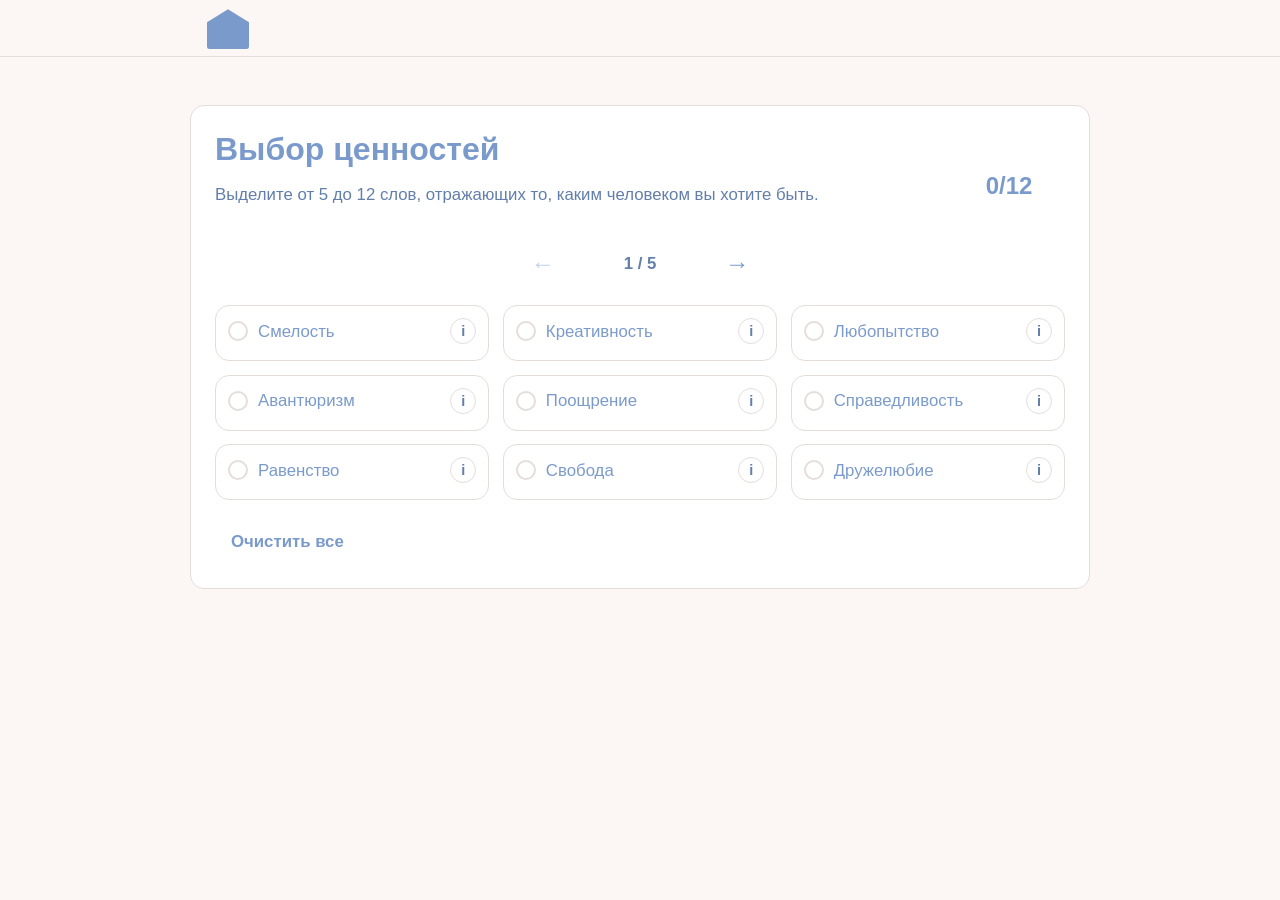
==== commit ff43a082: "Remove sharing and fix page name" ====
--- a/docs/projects/values-check-list.html
+++ b/docs/projects/values-check-list.html
@@ -3,7 +3,7 @@
 <head>
   <meta charset="utf-8">
   <meta name="viewport" content="width=device-width, initial-scale=1">
-  <title>Определение ценностей</title>
+  <title>Выбор ценностей</title>
   <meta name="description" content="Project page for Values Check List.">
   <link rel="stylesheet" href="../styles.css">
 </head>
@@ -21,7 +21,7 @@
     <section class="project-card">
       <div class="project-top-row">
         <div class="project-top-text">
-          <h1>Определение ценностей</h1>
+          <h1>Выбор ценностей</h1>
           <p class="description">
             Выделите от&#160;5 до&#160;12 слов, отражающих то, каким&#160;человеком вы хотите быть.
           </p>
--- a/docs/styles.css
+++ b/docs/styles.css
@@ -920,6 +920,10 @@
   pointer-events: none;
 }
 
+body.values-sorting-active {
+  touch-action: none;
+}
+
 body.values-sorting-active,
 body.values-sorting-active * {
   user-select: none !important;
@@ -1210,7 +1214,7 @@
   max-width: 720px;
 }
 
-.final-preview-jpg {
+.final-preview-png {
   width: 100%;
   height: auto;
   display: block;
@@ -1414,3 +1418,44 @@
     transition: none;
   }
 }
+
+.ranking-list {
+  list-style: none;
+  margin: 0;
+  padding: 0;
+}
+
+.ranking-row {
+  list-style: none;
+  touch-action: none;
+  -webkit-user-select: none;
+  user-select: none;
+  -webkit-touch-callout: none;
+}
+
+.rank-item {
+  position: relative;
+  touch-action: none;
+  -webkit-user-select: none;
+  user-select: none;
+  -webkit-touch-callout: none;
+}
+
+.rank-item--dragging {
+  opacity: 0.35;
+}
+
+.rank-item--overlay {
+  opacity: 0.98;
+  transform: translateZ(0);
+  will-change: transform;
+  pointer-events: none;
+}
+
+.values-sorting-active .value-description {
+  display: none !important;
+}
+
+.values-sorting-active .value-info-btn {
+  pointer-events: none;
+}
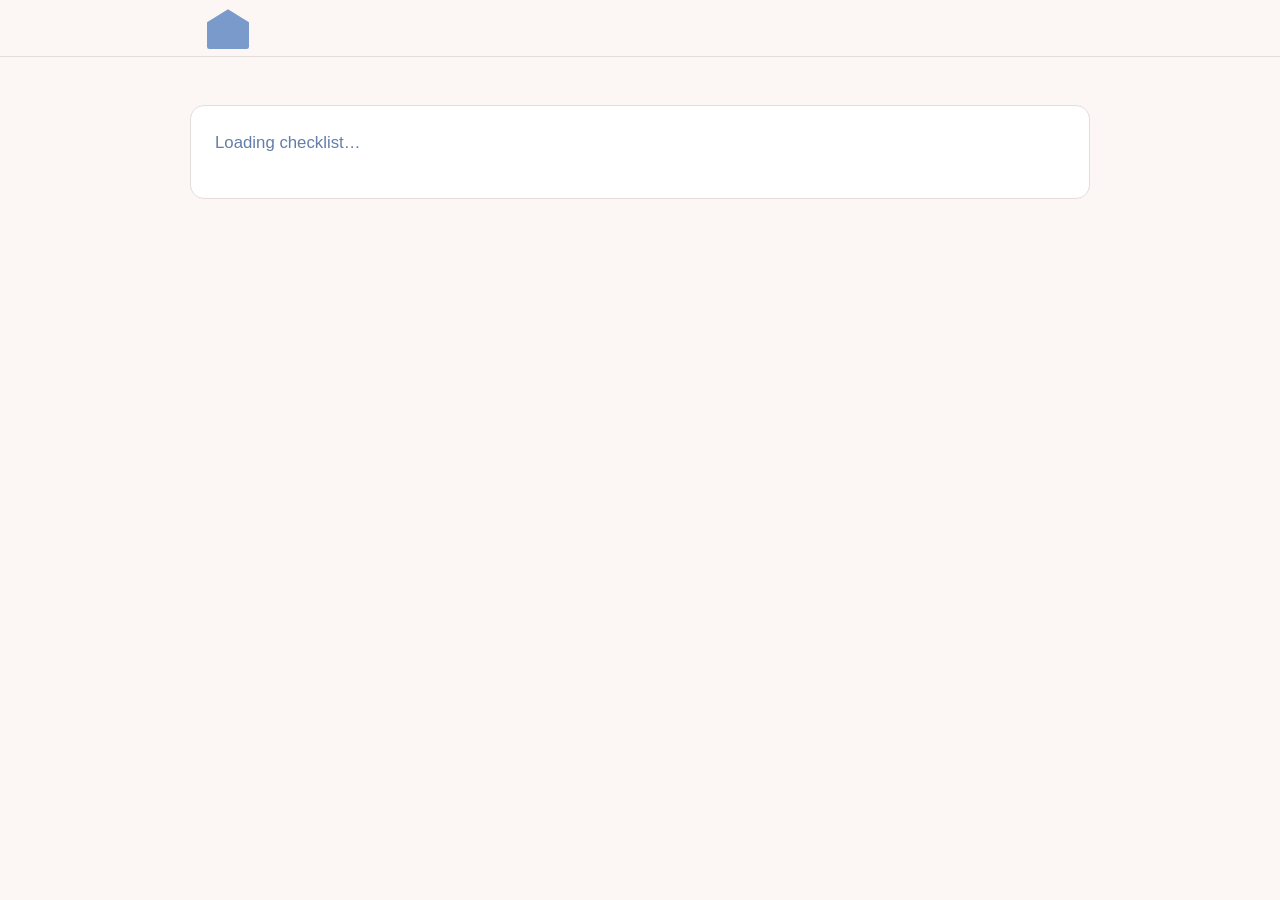
==== commit 7711c6fc: "try vue" ====
--- a/docs/projects/values-check-list.html
+++ b/docs/projects/values-check-list.html
@@ -6,360 +6,23 @@
   <title>Выбор ценностей</title>
   <meta name="description" content="Project page for Values Check List.">
   <link rel="stylesheet" href="../styles.css">
+  <link rel="stylesheet" href="./projects-vue.css">
 </head>
 <body>
   <header class="site-header">
     <div class="container site-header-inner">
-      <button id="home-link-btn" class="home-link" type="button" aria-label="На главную">
+      <a class="home-link" href="../index.html" aria-label="На главную">
         <svg class="home-link__icon" viewBox="0 0 24 24" xmlns="http://www.w3.org/2000/svg" aria-hidden="true">
           <path d="M3 9.5 12 4l9 5.5V20a1 1 0 0 1-1 1H4a1 1 0 0 1-1-1V9.5z" fill="currentColor"/>
         </svg>
-      </button>
+      </a>
     </div>
   </header>
   <main class="container">
-    <section class="project-card">
-      <div class="project-top-row">
-        <div class="project-top-text">
-          <h1>Выбор ценностей</h1>
-          <p class="description">
-            Выделите от&#160;5 до&#160;12 слов, отражающих то, каким&#160;человеком вы хотите быть.
-          </p>
-        </div>
-        <div class="selection-counter-wrap" aria-live="polite">
-          <div id="selection-counter" class="selection-counter">0/12</div>
-        </div>
-      </div>
-      <div class="values-pager" aria-label="Values pages navigation">
-        <button id="prev-page" class="nav-arrow" type="button" aria-label="Previous page">&#8592;</button>
-        <span id="page-indicator" class="page-indicator">1 / 5</span>
-        <button id="next-page" class="nav-arrow" type="button" aria-label="Next page">&#8594;</button>
-      </div>
-      <div id="values-grid" class="values-grid" aria-live="polite"></div>
-      <div class="checklist-actions">
-        <button id="clear-all" class="button secondary" type="button">Очистить все</button>
-        <div id="ranking-action" class="center-action is-hidden" hidden>
-          <button id="to-ranking" class="button" type="button">Перейти к&#160;ранжированию</button>
-        </div>
-      </div>
+    <section id="values-checklist-app" class="project-card">
+      <p class="description">Loading checklist…</p>
     </section>
   </main>
-  <div id="home-warning-modal" class="modal-overlay" hidden>
-    <div class="modal-card" role="dialog" aria-modal="true" aria-labelledby="home-warning-title">
-      <h2 id="home-warning-title">Вернуться на&#160;главную?</h2>
-      <p class="description">
-        Your current values check list progress will be lost if you return to home page.
-      </p>
-      <div class="modal-actions">
-        <button id="confirm-home-leave" class="button secondary" type="button">Home</button>
-        <button id="cancel-home-leave" class="button secondary" type="button">Cancel</button>
-      </div>
-    </div>
-  </div>
-  <div id="selection-warning-modal" class="modal-overlay" hidden>
-    <div class="modal-card modal-card-small" role="dialog" aria-modal="true" aria-labelledby="selection-warning-title">
-      <h2 id="selection-warning-title">Недостаточно ценностей для&#160;ранжирования</h2>
-      <p class="description">
-        Для&#160;перехода к&#160;ранжированию Вам необходимо выбрать не&#160;менее 5 ценностей.
-      </p>
-      <div class="modal-actions">
-        <button id="selection-warning-ok" class="button" type="button">OK</button>
-      </div>
-    </div>
-  </div>
-  <script>
-    let values = [];
-    const MAX_CHECKED = 12;
-    const itemsPerPage = 9;
-    let totalPages = 1;
-    const CHECKLIST_STORAGE_KEY = "valuesChecklistCheckedState";
-    const RANKING_UNLOCKED_STORAGE_KEY = "valuesChecklistRankingUnlocked";
-    let checkedState = [];
-    let currentPage = 0;
-    let hasReachedLastPage = false;
-
-    const valuesGrid = document.getElementById("values-grid");
-    const prevPageBtn = document.getElementById("prev-page");
-    const nextPageBtn = document.getElementById("next-page");
-    const pageIndicator = document.getElementById("page-indicator");
-    const homeLinkBtn = document.getElementById("home-link-btn");
-    const homeWarningModal = document.getElementById("home-warning-modal");
-    const confirmHomeLeaveBtn = document.getElementById("confirm-home-leave");
-    const cancelHomeLeaveBtn = document.getElementById("cancel-home-leave");
-    const selectionWarningModal = document.getElementById("selection-warning-modal");
-    const selectionWarningOkBtn = document.getElementById("selection-warning-ok");
-    const selectionCounter = document.getElementById("selection-counter");
-    const rankingAction = document.getElementById("ranking-action");
-    const clearAllBtn = document.getElementById("clear-all");
-    const toRankingBtn = document.getElementById("to-ranking");
-    const MIN_FOR_RANKING = 5;
-    const prefersFinePointerHover = () =>
-      window.matchMedia("(hover: hover)").matches && window.matchMedia("(pointer: fine)").matches;
-
-    function capitalizeFirstLetter(text) {
-      const t = (text || "").trim();
-      if (!t) {
-        return t;
-      }
-      return `${t.charAt(0).toUpperCase()}${t.slice(1)}`;
-    }
-
-    function getCheckedValues() {
-      const selected = [];
-      for (let i = 0; i < values.length; i += 1) {
-        if (!checkedState[i]) continue;
-        selected.push({
-          id: `value-${i}`,
-          name: values[i].name,
-          description: values[i].description,
-        });
-      }
-      return selected;
-    }
-
-    function getCheckedCount() {
-      return checkedState.reduce((count, isChecked) => (isChecked ? count + 1 : count), 0);
-    }
-
-    function persistCheckedState() {
-      localStorage.setItem(CHECKLIST_STORAGE_KEY, JSON.stringify(checkedState));
-    }
-
-    function persistRankingUnlockedState() {
-      localStorage.setItem(RANKING_UNLOCKED_STORAGE_KEY, JSON.stringify(hasReachedLastPage));
-    }
-
-    function clearChecklistProgress() {
-      checkedState = new Array(values.length).fill(false);
-      hasReachedLastPage = false;
-      currentPage = 0;
-      setRankingActionVisible(false);
-      localStorage.removeItem(CHECKLIST_STORAGE_KEY);
-      localStorage.removeItem("selectedValuesForRanking");
-      localStorage.removeItem(RANKING_UNLOCKED_STORAGE_KEY);
-      renderPage();
-    }
-
-    function setRankingActionVisible(isVisible) {
-      rankingAction.hidden = !isVisible;
-      rankingAction.classList.toggle("is-hidden", !isVisible);
-    }
-
-    function animateCounterLimit() {
-      selectionCounter.classList.remove("selection-counter-limit");
-      void selectionCounter.offsetWidth;
-      selectionCounter.classList.add("selection-counter-limit");
-    }
-
-    function applyCheckedState(index, nextChecked) {
-      if (nextChecked && !checkedState[index] && getCheckedCount() >= MAX_CHECKED) {
-        animateCounterLimit();
-        return false;
-      }
-
-      checkedState[index] = nextChecked;
-      persistCheckedState();
-      renderPage();
-      return true;
-    }
-
-    function renderPage() {
-      const start = currentPage * itemsPerPage;
-      const end = Math.min(start + itemsPerPage, values.length);
-      valuesGrid.innerHTML = "";
-      const checkedCount = getCheckedCount();
-
-      for (let i = start; i < end; i += 1) {
-        const card = document.createElement("div");
-        card.className = "value-card";
-        const isLocked = checkedCount >= MAX_CHECKED && !checkedState[i];
-        card.classList.toggle("value-card-locked", isLocked);
-
-        const mainRow = document.createElement("div");
-        mainRow.className = "value-main";
-        const mainLeft = document.createElement("div");
-        mainLeft.className = "value-main-left";
-
-        const checkbox = document.createElement("input");
-        checkbox.type = "checkbox";
-        checkbox.checked = checkedState[i];
-        checkbox.setAttribute("aria-disabled", String(isLocked));
-        checkbox.addEventListener("click", (event) => {
-          event.stopPropagation();
-        });
-        checkbox.addEventListener("change", () => {
-          const applied = applyCheckedState(i, checkbox.checked);
-          if (!applied) {
-            checkbox.checked = checkedState[i];
-          }
-        });
-
-        const text = document.createElement("span");
-        text.className = "value-name";
-        text.textContent = capitalizeFirstLetter(values[i].name);
-
-        const infoBtn = document.createElement("button");
-        infoBtn.type = "button";
-        infoBtn.className = "value-info-btn";
-        infoBtn.textContent = "i";
-        infoBtn.setAttribute("aria-label", `Show description for ${values[i].name}`);
-        infoBtn.setAttribute("aria-expanded", "false");
-
-        infoBtn.addEventListener("mouseenter", () => {
-          card.classList.add("value-info-active");
-        });
-        infoBtn.addEventListener("mouseleave", () => {
-          card.classList.remove("value-info-active");
-        });
-        infoBtn.addEventListener("focus", () => {
-          card.classList.add("value-info-active");
-        });
-        infoBtn.addEventListener("blur", () => {
-          card.classList.remove("value-info-active");
-        });
-
-        infoBtn.addEventListener("click", (event) => {
-          event.preventDefault();
-          event.stopPropagation();
-          if (!prefersFinePointerHover()) {
-            const next = !card.classList.contains("value-card--info-visible");
-            document.querySelectorAll(".value-card").forEach((el) => {
-              el.classList.remove("value-card--info-visible");
-              el.classList.remove("value-info-active");
-              const btn = el.querySelector(".value-info-btn");
-              if (btn) {
-                btn.setAttribute("aria-expanded", "false");
-              }
-            });
-            if (next) {
-              card.classList.add("value-card--info-visible");
-              infoBtn.setAttribute("aria-expanded", "true");
-            }
-          }
-        });
-
-        card.addEventListener("click", (event) => {
-          if (event.target.closest(".value-info-btn")) {
-            return;
-          }
-          card.classList.remove("value-card--info-visible");
-          card.classList.remove("value-info-active");
-          infoBtn.setAttribute("aria-expanded", "false");
-
-          applyCheckedState(i, !checkedState[i]);
-        });
-
-        const description = document.createElement("p");
-        description.className = "value-description";
-        description.textContent = capitalizeFirstLetter(values[i].description);
-
-        mainLeft.appendChild(checkbox);
-        mainLeft.appendChild(text);
-        mainRow.appendChild(mainLeft);
-        mainRow.appendChild(infoBtn);
-        card.appendChild(mainRow);
-        card.appendChild(description);
-        valuesGrid.appendChild(card);
-      }
-
-      pageIndicator.textContent = `${currentPage + 1} / ${totalPages}`;
-      pageIndicator.setAttribute(
-        "aria-label",
-        `Page ${currentPage + 1} of ${totalPages}`,
-      );
-      prevPageBtn.disabled = currentPage === 0;
-      nextPageBtn.disabled = currentPage === totalPages - 1;
-      if (currentPage === totalPages - 1) {
-        hasReachedLastPage = true;
-        persistRankingUnlockedState();
-      }
-      selectionCounter.textContent = `${checkedCount}/${MAX_CHECKED}`;
-      selectionCounter.classList.toggle("selection-counter-max", checkedCount >= MAX_CHECKED);
-      setRankingActionVisible(hasReachedLastPage);
-    }
-
-    prevPageBtn.addEventListener("click", () => {
-      if (currentPage > 0) {
-        currentPage -= 1;
-        renderPage();
-      }
-    });
-
-    nextPageBtn.addEventListener("click", () => {
-      if (currentPage < totalPages - 1) {
-        currentPage += 1;
-        renderPage();
-      }
-    });
-
-    homeLinkBtn.addEventListener("click", () => {
-      if (getCheckedValues().length === 0) {
-        localStorage.removeItem("selectedValuesForRanking");
-        localStorage.removeItem(CHECKLIST_STORAGE_KEY);
-        localStorage.removeItem(RANKING_UNLOCKED_STORAGE_KEY);
-      }
-      window.location.href = "../index.html";
-    });
-
-    // Home warning is currently disabled because checklist progress is persisted.
-    confirmHomeLeaveBtn.addEventListener("click", () => {
-      window.location.href = "../index.html";
-    });
-
-    cancelHomeLeaveBtn.addEventListener("click", () => {
-      homeWarningModal.hidden = true;
-    });
-
-    document.addEventListener("click", (event) => {
-      if (prefersFinePointerHover()) {
-        return;
-      }
-      document.querySelectorAll(".value-card.value-card--info-visible").forEach((el) => {
-        if (!el.contains(event.target)) {
-          el.classList.remove("value-card--info-visible");
-          el.classList.remove("value-info-active");
-          const btn = el.querySelector(".value-info-btn");
-          if (btn) {
-            btn.setAttribute("aria-expanded", "false");
-          }
-        }
-      });
-    });
-
-    toRankingBtn.addEventListener("click", () => {
-      const selectedValues = getCheckedValues();
-      if (selectedValues.length < MIN_FOR_RANKING) {
-        selectionWarningModal.hidden = false;
-        return;
-      }
-
-      localStorage.setItem("selectedValuesForRanking", JSON.stringify(selectedValues));
-      window.location.href = "values-ranking.html";
-    });
-
-    selectionWarningOkBtn.addEventListener("click", () => {
-      selectionWarningModal.hidden = true;
-    });
-
-    clearAllBtn.addEventListener("click", () => {
-      clearChecklistProgress();
-    });
-
-    async function initValues() {
-      const response = await fetch("../data/values.json");
-      values = await response.json();
-      totalPages = Math.ceil(values.length / itemsPerPage);
-      hasReachedLastPage = JSON.parse(localStorage.getItem(RANKING_UNLOCKED_STORAGE_KEY) || "false");
-
-      const storedCheckedState = JSON.parse(localStorage.getItem(CHECKLIST_STORAGE_KEY) || "null");
-      checkedState = Array.isArray(storedCheckedState) && storedCheckedState.length === values.length
-        ? storedCheckedState.map((item) => Boolean(item))
-        : new Array(values.length).fill(false);
-
-      renderPage();
-    }
-
-    initValues();
-  </script>
+  <script type="module" src="./vue/checklist-app.js"></script>
 </body>
 </html>
